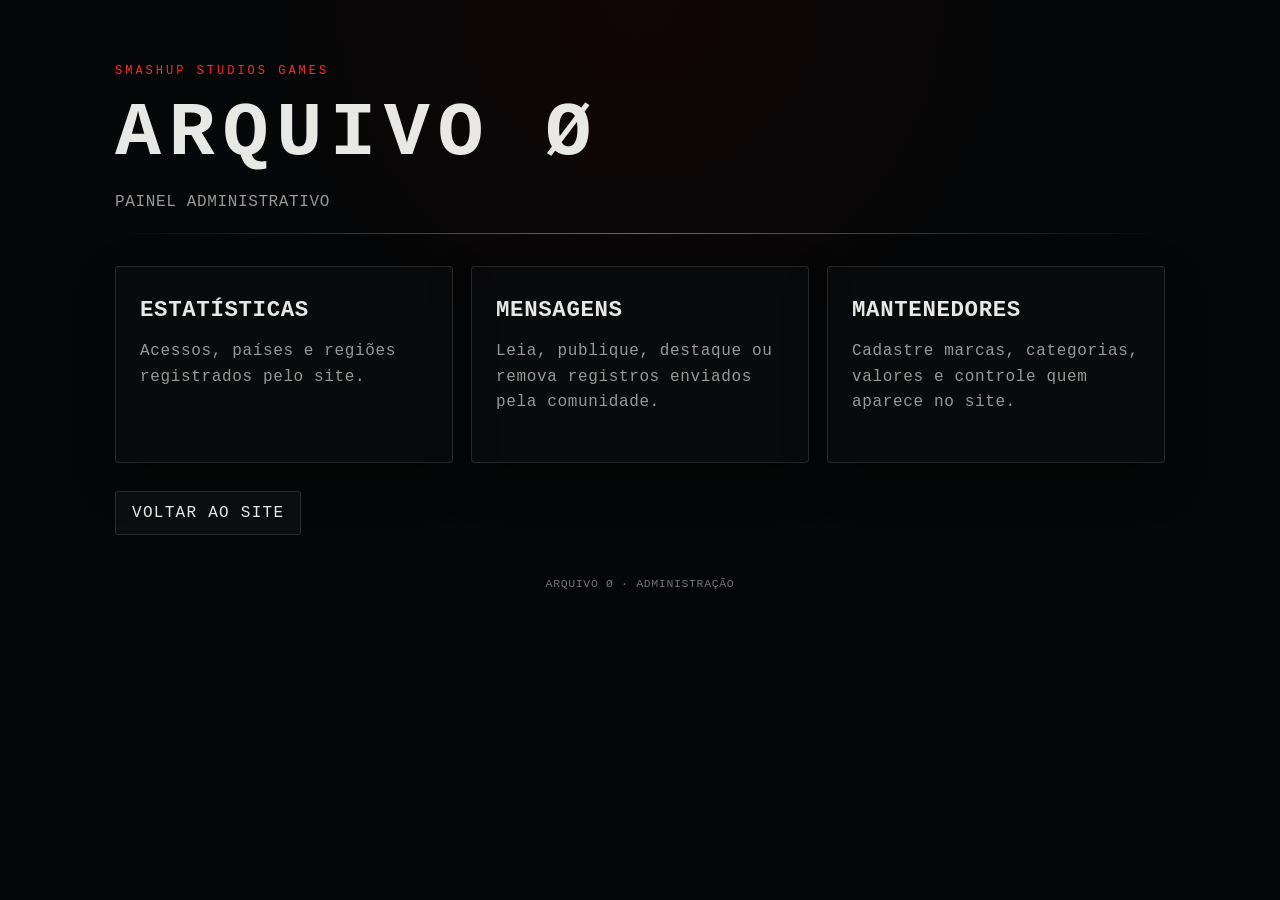
==== admin/index.html @ 3ae1b3dc "Adiciona painel administrativo e mantenedores" ====
<!doctype html><html lang="pt-BR"><head><meta charset="utf-8"><meta name="viewport" content="width=device-width,initial-scale=1"><title>ARQUIVO Ø | Painel Administrativo</title><link rel="stylesheet" href="admin.css"></head><body><main class="wrap"><p class="eyebrow">SMASHUP STUDIOS GAMES</p><h1 class="brand">ARQUIVO Ø</h1><p class="muted">PAINEL ADMINISTRATIVO</p><div class="red-line"></div><section class="grid"><a class="card" href="estatisticas.html"><h2>ESTATÍSTICAS</h2><p>Acessos, países e regiões registrados pelo site.</p></a><a class="card" href="mensagens.html"><h2>MENSAGENS</h2><p>Leia, publique, destaque ou remova registros enviados pela comunidade.</p></a><a class="card" href="mantenedores.html"><h2>MANTENEDORES</h2><p>Cadastre marcas, categorias, valores e controle quem aparece no site.</p></a></section><div class="actions" style="margin-top:28px"><a class="btn" href="../index.html">VOLTAR AO SITE</a></div><p class="footer">ARQUIVO Ø · ADMINISTRAÇÃO</p></main></body></html>
---- admin/admin.css ----
:root{--bg:#050607;--panel:#0b0d0e;--text:#e8e8e4;--muted:#969995;--red:#ff2a2a;--line:rgba(255,255,255,.12)}
*{box-sizing:border-box}html{background:var(--bg)}body{margin:0;min-height:100vh;background:radial-gradient(circle at 50% 0,rgba(110,0,0,.12),transparent 35%),#050607;color:var(--text);font-family:"DK P.I.","Courier New",monospace;letter-spacing:.04em}
a{color:inherit}.wrap{width:min(1050px,92vw);margin:auto;padding:52px 0 70px}.top{display:flex;align-items:center;justify-content:space-between;gap:20px;margin-bottom:36px}.brand{font-size:clamp(2.2rem,6vw,5rem);margin:0;letter-spacing:.1em}.eyebrow{color:var(--red);font-size:.75rem;letter-spacing:.25em}.muted{color:var(--muted)}.red-line{height:1px;background:linear-gradient(to right,transparent,var(--red),transparent);margin:22px 0 32px}.grid{display:grid;grid-template-columns:repeat(3,1fr);gap:18px}.card,.panel{border:1px solid var(--line);background:rgba(10,12,13,.82);box-shadow:0 18px 45px rgba(0,0,0,.25);border-radius:4px}.card{display:block;padding:30px 24px;text-decoration:none;min-height:170px;transition:.18s ease}.card:hover{transform:translateY(-3px);border-color:rgba(255,42,42,.7);box-shadow:0 0 28px rgba(255,0,0,.10)}.card h2{margin:0 0 12px;font-size:1.4rem}.card p{color:var(--muted);line-height:1.6}.panel{padding:26px;margin-top:22px}.actions{display:flex;gap:10px;flex-wrap:wrap}.btn{display:inline-flex;align-items:center;justify-content:center;min-height:44px;padding:10px 16px;border:1px solid var(--line);border-radius:3px;background:rgba(255,255,255,.03);color:var(--text);font:inherit;letter-spacing:.08em;text-decoration:none;cursor:pointer}.btn.primary{border-color:var(--red);background:rgba(110,0,0,.25)}.btn.danger{border-color:#a52b2b}.btn:hover{border-color:var(--red)}.field{margin:0 0 18px}.field label{display:block;margin-bottom:7px;color:#c8cac6;font-size:.78rem;letter-spacing:.12em}.field input,.field textarea,.field select{width:100%;padding:12px 13px;border:1px solid var(--line);border-radius:3px;background:#050607;color:var(--text);font:inherit}.field textarea{min-height:120px;resize:vertical}.row{display:grid;grid-template-columns:1fr 1fr;gap:16px}.status{min-height:24px;color:var(--muted);margin-top:14px}.status.ok{color:#b7d6b7}.status.err{color:#ff8b8b}.table-wrap{overflow:auto}.table{width:100%;border-collapse:collapse;min-width:760px}.table th,.table td{padding:12px 10px;border-bottom:1px solid var(--line);text-align:left;vertical-align:top}.table th{color:#c7c9c5;font-size:.72rem;letter-spacing:.12em}.table td{color:#b7b9b5}.logo-preview{width:100px;height:65px;object-fit:contain;background:#020303;border:1px solid var(--line);padding:5px}.pill{display:inline-block;padding:4px 8px;border:1px solid var(--line);border-radius:999px;font-size:.68rem}.stat-number{font-size:clamp(2.2rem,6vw,4.5rem);margin:.2em 0}.auth{max-width:620px}.hidden{display:none!important}.check{display:flex;align-items:center;gap:10px}.check input{width:auto}.message{white-space:pre-wrap;line-height:1.55}.small{font-size:.75rem}.footer{margin-top:42px;color:#6f726e;text-align:center;font-size:.72rem}@media(max-width:760px){.wrap{padding-top:28px}.top{align-items:flex-start;flex-direction:column}.grid,.row{grid-template-columns:1fr}.card{min-height:auto}.panel{padding:18px}.brand{font-size:3rem}.btn{width:100%}}
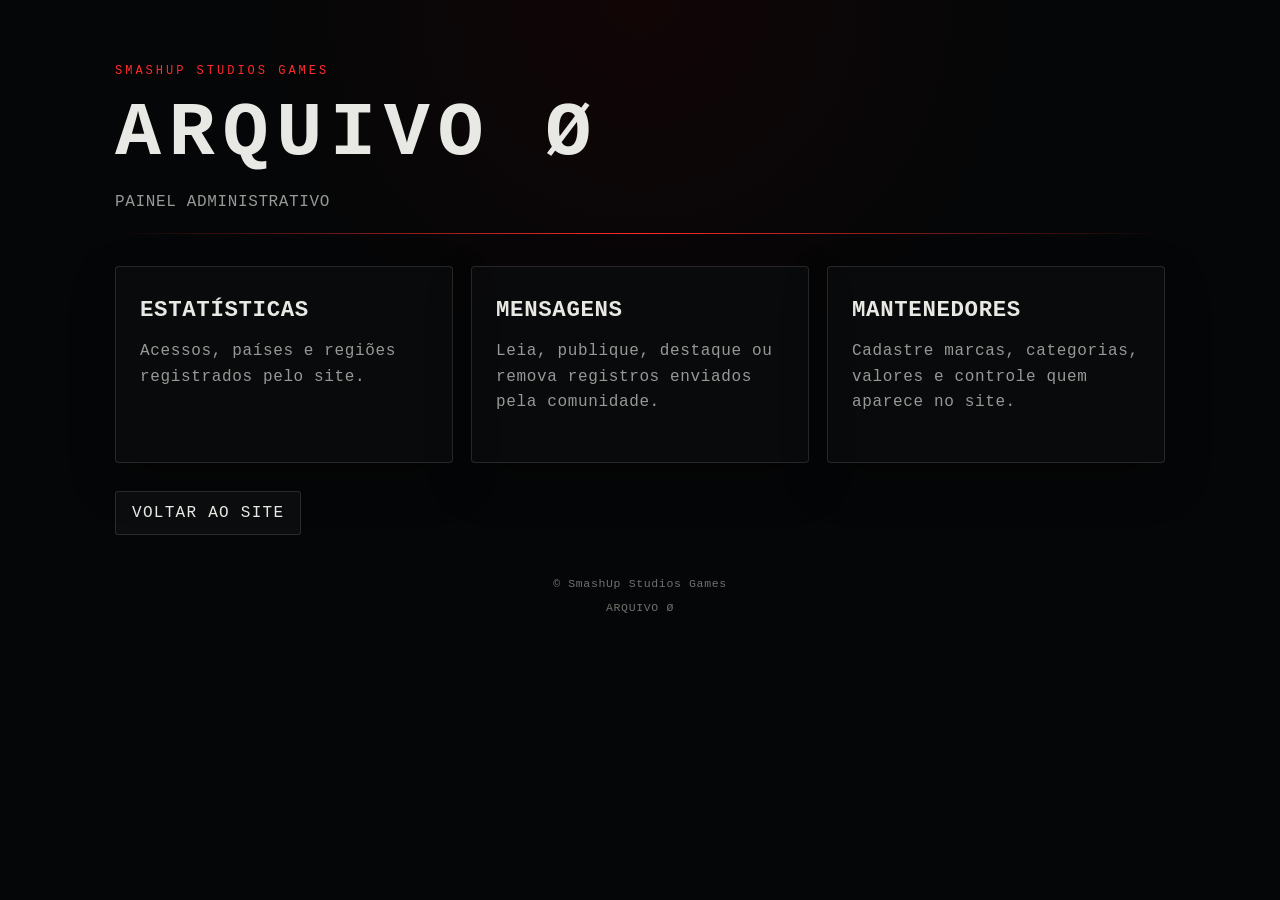
==== commit becbe666: "Organizando tela administrativa e principal" ====
--- a/admin/index.html
+++ b/admin/index.html
@@ -1 +1,40 @@
-<!doctype html><html lang="pt-BR"><head><meta charset="utf-8"><meta name="viewport" content="width=device-width,initial-scale=1"><title>ARQUIVO Ø | Painel Administrativo</title><link rel="stylesheet" href="admin.css"></head><body><main class="wrap"><p class="eyebrow">SMASHUP STUDIOS GAMES</p><h1 class="brand">ARQUIVO Ø</h1><p class="muted">PAINEL ADMINISTRATIVO</p><div class="red-line"></div><section class="grid"><a class="card" href="estatisticas.html"><h2>ESTATÍSTICAS</h2><p>Acessos, países e regiões registrados pelo site.</p></a><a class="card" href="mensagens.html"><h2>MENSAGENS</h2><p>Leia, publique, destaque ou remova registros enviados pela comunidade.</p></a><a class="card" href="mantenedores.html"><h2>MANTENEDORES</h2><p>Cadastre marcas, categorias, valores e controle quem aparece no site.</p></a></section><div class="actions" style="margin-top:28px"><a class="btn" href="../index.html">VOLTAR AO SITE</a></div><p class="footer">ARQUIVO Ø · ADMINISTRAÇÃO</p></main></body></html>
+<!doctype html>
+<html lang="pt-BR">
+
+<head>
+    <meta charset="utf-8">
+    <meta name="viewport" content="width=device-width,initial-scale=1">
+    <title>ARQUIVO Ø | Painel Administrativo</title>
+    <link rel="stylesheet" href="admin.css">
+
+    <link rel="icon" type="image/png" href="../assets/favicon.png">
+</head>
+
+<body>
+    <main class="wrap">
+        <p class="eyebrow">SMASHUP STUDIOS GAMES</p>
+        <h1 class="brand">ARQUIVO Ø</h1>
+        <p class="muted">PAINEL ADMINISTRATIVO</p>
+        <div class="red-line"></div>
+        <section class="grid"><a class="card" href="estatisticas.html">
+                <h2>ESTATÍSTICAS</h2>
+                <p>Acessos, países e regiões registrados pelo site.</p>
+            </a><a class="card" href="mensagens.html">
+                <h2>MENSAGENS</h2>
+                <p>Leia, publique, destaque ou remova registros enviados pela comunidade.</p>
+            </a><a class="card" href="mantenedores.html">
+                <h2>MANTENEDORES</h2>
+                <p>Cadastre marcas, categorias, valores e controle quem aparece no site.</p>
+            </a></section>
+        <div class="actions" style="margin-top:28px"><a class="btn" href="../index.html">VOLTAR AO SITE</a></div>
+        <!-- <p class="footer">ARQUIVO Ø · ADMINISTRAÇÃO</p> -->
+
+        <footer class="footer">
+            <p><span>© <span id="year"></span> SmashUp Studios Games</span></p>
+            <p><span>ARQUIVO Ø</span></p>
+        </footer>
+
+    </main>
+</body>
+
+</html>
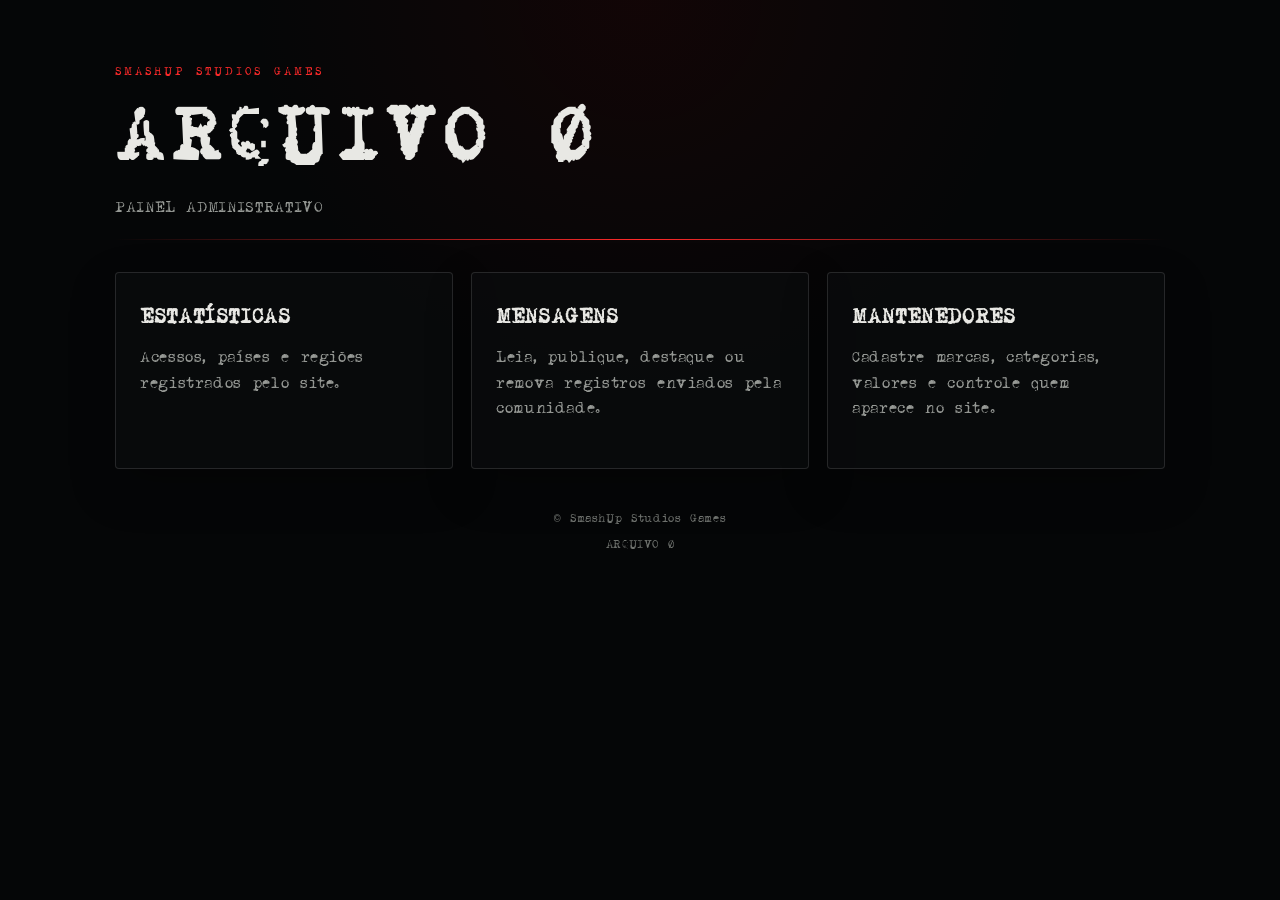
==== commit 86eadcfd: "Ocultação do botão VOLTAT AO SITE." ====
--- a/admin/index.html
+++ b/admin/index.html
@@ -7,7 +7,7 @@
     <title>ARQUIVO Ø | Painel Administrativo</title>
     <link rel="stylesheet" href="admin.css">
 
-    <link rel="icon" type="image/png" href="../assets/favicon.png">
+    <link rel="icon" type="image/png" href="../assets/favicon2.png">
 </head>
 
 <body>
@@ -26,7 +26,7 @@
                 <h2>MANTENEDORES</h2>
                 <p>Cadastre marcas, categorias, valores e controle quem aparece no site.</p>
             </a></section>
-        <div class="actions" style="margin-top:28px"><a class="btn" href="../index.html">VOLTAR AO SITE</a></div>
+        <!-- <div class="actions" style="margin-top:28px"><a class="btn" href="../index.html">VOLTAR AO SITE</a></div> -->
         <!-- <p class="footer">ARQUIVO Ø · ADMINISTRAÇÃO</p> -->
 
         <footer class="footer">
--- a/admin/admin.css
+++ b/admin/admin.css
@@ -1,3 +1,315 @@
-:root{--bg:#050607;--panel:#0b0d0e;--text:#e8e8e4;--muted:#969995;--red:#ff2a2a;--line:rgba(255,255,255,.12)}
-*{box-sizing:border-box}html{background:var(--bg)}body{margin:0;min-height:100vh;background:radial-gradient(circle at 50% 0,rgba(110,0,0,.12),transparent 35%),#050607;color:var(--text);font-family:"DK P.I.","Courier New",monospace;letter-spacing:.04em}
-a{color:inherit}.wrap{width:min(1050px,92vw);margin:auto;padding:52px 0 70px}.top{display:flex;align-items:center;justify-content:space-between;gap:20px;margin-bottom:36px}.brand{font-size:clamp(2.2rem,6vw,5rem);margin:0;letter-spacing:.1em}.eyebrow{color:var(--red);font-size:.75rem;letter-spacing:.25em}.muted{color:var(--muted)}.red-line{height:1px;background:linear-gradient(to right,transparent,var(--red),transparent);margin:22px 0 32px}.grid{display:grid;grid-template-columns:repeat(3,1fr);gap:18px}.card,.panel{border:1px solid var(--line);background:rgba(10,12,13,.82);box-shadow:0 18px 45px rgba(0,0,0,.25);border-radius:4px}.card{display:block;padding:30px 24px;text-decoration:none;min-height:170px;transition:.18s ease}.card:hover{transform:translateY(-3px);border-color:rgba(255,42,42,.7);box-shadow:0 0 28px rgba(255,0,0,.10)}.card h2{margin:0 0 12px;font-size:1.4rem}.card p{color:var(--muted);line-height:1.6}.panel{padding:26px;margin-top:22px}.actions{display:flex;gap:10px;flex-wrap:wrap}.btn{display:inline-flex;align-items:center;justify-content:center;min-height:44px;padding:10px 16px;border:1px solid var(--line);border-radius:3px;background:rgba(255,255,255,.03);color:var(--text);font:inherit;letter-spacing:.08em;text-decoration:none;cursor:pointer}.btn.primary{border-color:var(--red);background:rgba(110,0,0,.25)}.btn.danger{border-color:#a52b2b}.btn:hover{border-color:var(--red)}.field{margin:0 0 18px}.field label{display:block;margin-bottom:7px;color:#c8cac6;font-size:.78rem;letter-spacing:.12em}.field input,.field textarea,.field select{width:100%;padding:12px 13px;border:1px solid var(--line);border-radius:3px;background:#050607;color:var(--text);font:inherit}.field textarea{min-height:120px;resize:vertical}.row{display:grid;grid-template-columns:1fr 1fr;gap:16px}.status{min-height:24px;color:var(--muted);margin-top:14px}.status.ok{color:#b7d6b7}.status.err{color:#ff8b8b}.table-wrap{overflow:auto}.table{width:100%;border-collapse:collapse;min-width:760px}.table th,.table td{padding:12px 10px;border-bottom:1px solid var(--line);text-align:left;vertical-align:top}.table th{color:#c7c9c5;font-size:.72rem;letter-spacing:.12em}.table td{color:#b7b9b5}.logo-preview{width:100px;height:65px;object-fit:contain;background:#020303;border:1px solid var(--line);padding:5px}.pill{display:inline-block;padding:4px 8px;border:1px solid var(--line);border-radius:999px;font-size:.68rem}.stat-number{font-size:clamp(2.2rem,6vw,4.5rem);margin:.2em 0}.auth{max-width:620px}.hidden{display:none!important}.check{display:flex;align-items:center;gap:10px}.check input{width:auto}.message{white-space:pre-wrap;line-height:1.55}.small{font-size:.75rem}.footer{margin-top:42px;color:#6f726e;text-align:center;font-size:.72rem}@media(max-width:760px){.wrap{padding-top:28px}.top{align-items:flex-start;flex-direction:column}.grid,.row{grid-template-columns:1fr}.card{min-height:auto}.panel{padding:18px}.brand{font-size:3rem}.btn{width:100%}}
+@font-face {
+    font-family: "DK P.I.";
+    src: url("../assets/fonts/DK P_I_.ttf") format("truetype");
+    font-weight: 400;
+    font-style: normal;
+}
+
+:root {
+    --bg: #050607;
+    --panel: #0b0d0e;
+    --text: #e8e8e4;
+    --muted: #969995;
+    --red: #ff2a2a;
+    --line: rgba(255, 255, 255, .12)
+}
+
+* {
+    box-sizing: border-box
+}
+
+html {
+    background: var(--bg)
+}
+
+body {
+    margin: 0;
+    min-height: 100vh;
+    background: radial-gradient(circle at 50% 0, rgba(110, 0, 0, .12), transparent 35%), #050607;
+    color: var(--text);
+    font-family: "DK P.I.", "Courier New", monospace;
+    letter-spacing: .04em
+}
+
+a {
+    color: inherit
+}
+
+.wrap {
+    width: min(1050px, 92vw);
+    margin: auto;
+    padding: 52px 0 70px
+}
+
+.top {
+    display: flex;
+    align-items: center;
+    justify-content: space-between;
+    gap: 20px;
+    margin-bottom: 36px
+}
+
+.brand {
+    font-size: clamp(2.2rem, 6vw, 5rem);
+    margin: 0;
+    letter-spacing: .1em
+}
+
+.eyebrow {
+    color: var(--red);
+    font-size: .75rem;
+    letter-spacing: .25em
+}
+
+.muted {
+    color: var(--muted)
+}
+
+.red-line {
+    height: 1px;
+    background: linear-gradient(to right, transparent, var(--red), transparent);
+    margin: 22px 0 32px
+}
+
+.grid {
+    display: grid;
+    grid-template-columns: repeat(3, 1fr);
+    gap: 18px
+}
+
+.card,
+.panel {
+    border: 1px solid var(--line);
+    background: rgba(10, 12, 13, .82);
+    box-shadow: 0 18px 45px rgba(0, 0, 0, .25);
+    border-radius: 4px
+}
+
+.card {
+    display: block;
+    padding: 30px 24px;
+    text-decoration: none;
+    min-height: 170px;
+    transition: .18s ease
+}
+
+.card:hover {
+    transform: translateY(-3px);
+    border-color: rgba(255, 42, 42, .7);
+    box-shadow: 0 0 28px rgba(255, 0, 0, .10)
+}
+
+.card h2 {
+    margin: 0 0 12px;
+    font-size: 1.4rem
+}
+
+.card p {
+    color: var(--muted);
+    line-height: 1.6
+}
+
+.panel {
+    padding: 26px;
+    margin-top: 22px
+}
+
+.actions {
+    display: flex;
+    gap: 10px;
+    flex-wrap: wrap
+}
+
+.btn {
+    display: inline-flex;
+    align-items: center;
+    justify-content: center;
+    min-height: 44px;
+    padding: 10px 16px;
+    border: 1px solid var(--line);
+    border-radius: 3px;
+    background: rgba(255, 255, 255, .03);
+    color: var(--text);
+    font: inherit;
+    letter-spacing: .08em;
+    text-decoration: none;
+    cursor: pointer
+}
+
+.btn.primary {
+    border-color: var(--red);
+    background: rgba(110, 0, 0, .25)
+}
+
+.btn.danger {
+    border-color: #a52b2b
+}
+
+.btn:hover {
+    border-color: var(--red)
+}
+
+.field {
+    margin: 0 0 18px
+}
+
+.field label {
+    display: block;
+    margin-bottom: 7px;
+    color: #c8cac6;
+    font-size: .78rem;
+    letter-spacing: .12em
+}
+
+.field input,
+.field textarea,
+.field select {
+    width: 100%;
+    padding: 12px 13px;
+    border: 1px solid var(--line);
+    border-radius: 3px;
+    background: #050607;
+    color: var(--text);
+    font: inherit
+}
+
+.field textarea {
+    min-height: 120px;
+    resize: vertical
+}
+
+.row {
+    display: grid;
+    grid-template-columns: 1fr 1fr;
+    gap: 16px
+}
+
+.status {
+    min-height: 24px;
+    color: var(--muted);
+    margin-top: 14px
+}
+
+.status.ok {
+    color: #b7d6b7
+}
+
+.status.err {
+    color: #ff8b8b
+}
+
+.table-wrap {
+    overflow: auto
+}
+
+.table {
+    width: 100%;
+    border-collapse: collapse;
+    min-width: 760px
+}
+
+.table th,
+.table td {
+    padding: 12px 10px;
+    border-bottom: 1px solid var(--line);
+    text-align: left;
+    vertical-align: top
+}
+
+.table th {
+    color: #c7c9c5;
+    font-size: .72rem;
+    letter-spacing: .12em
+}
+
+.table td {
+    color: #b7b9b5
+}
+
+.logo-preview {
+    width: 100px;
+    height: 65px;
+    object-fit: contain;
+    background: #020303;
+    border: 1px solid var(--line);
+    padding: 5px
+}
+
+.pill {
+    display: inline-block;
+    padding: 4px 8px;
+    border: 1px solid var(--line);
+    border-radius: 999px;
+    font-size: .68rem
+}
+
+.stat-number {
+    font-size: clamp(2.2rem, 6vw, 4.5rem);
+    margin: .2em 0
+}
+
+.auth {
+    max-width: 620px
+}
+
+.hidden {
+    display: none !important
+}
+
+.check {
+    display: flex;
+    align-items: center;
+    gap: 10px
+}
+
+.check input {
+    width: auto
+}
+
+.message {
+    white-space: pre-wrap;
+    line-height: 1.55
+}
+
+.small {
+    font-size: .75rem
+}
+
+.footer {
+    margin-top: 42px;
+    color: #6f726e;
+    text-align: center;
+    font-size: .72rem
+}
+
+@media(max-width:760px) {
+    .wrap {
+        padding-top: 28px
+    }
+
+    .top {
+        align-items: flex-start;
+        flex-direction: column
+    }
+
+    .grid,
+    .row {
+        grid-template-columns: 1fr
+    }
+
+    .card {
+        min-height: auto
+    }
+
+    .panel {
+        padding: 18px
+    }
+
+    .brand {
+        font-size: 3rem
+    }
+
+    .btn {
+        width: 100%
+    }
+}
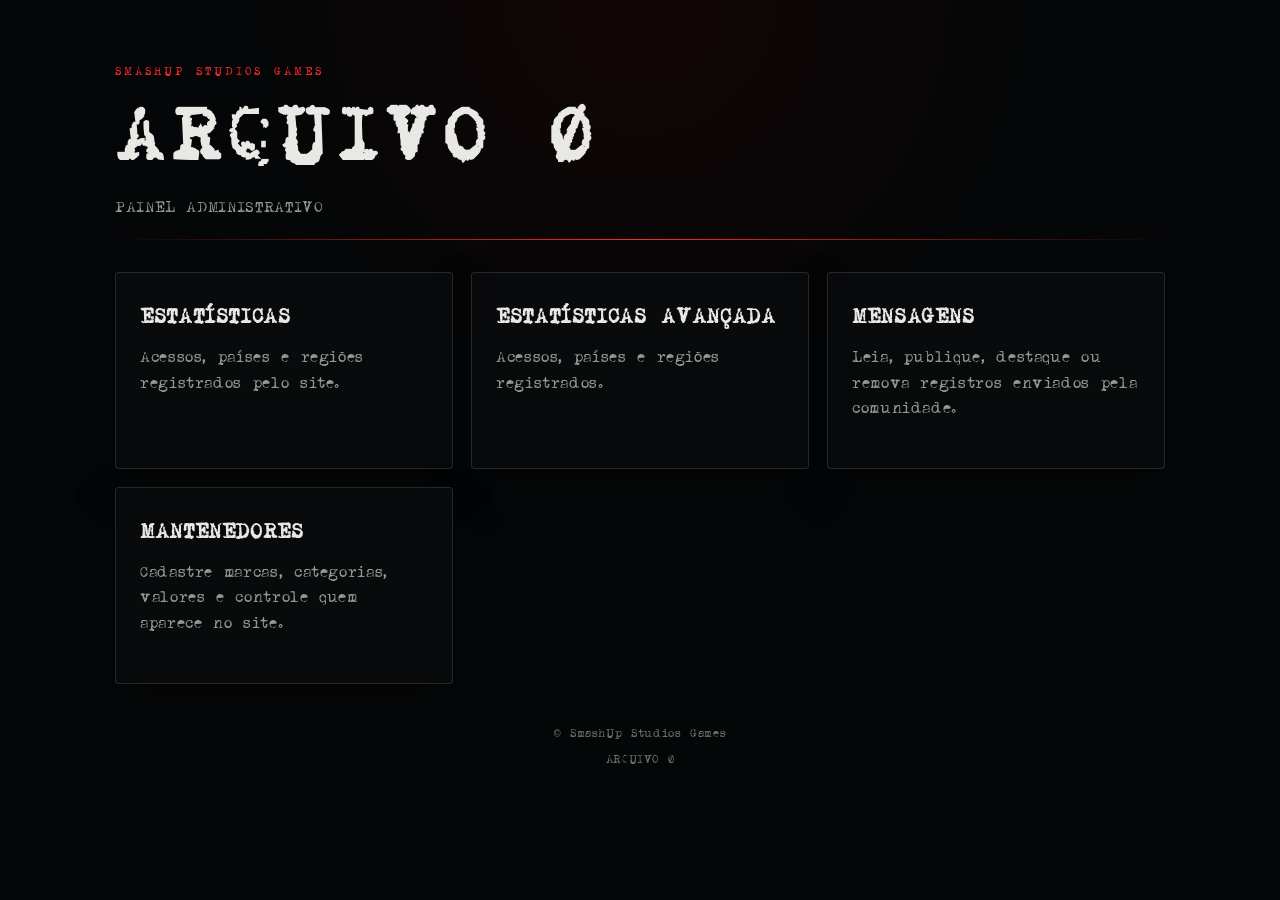
==== commit 24427775: "Adicionado mais um botão da Página Administrativa ESTATÍSTICAS AVANÇADA. Página crianda primeiro." ====
--- a/admin/index.html
+++ b/admin/index.html
@@ -16,16 +16,24 @@
         <h1 class="brand">ARQUIVO Ø</h1>
         <p class="muted">PAINEL ADMINISTRATIVO</p>
         <div class="red-line"></div>
-        <section class="grid"><a class="card" href="estatisticas.html">
+        <section class="grid">
+            <a class="card" href="estatisticas.html">
                 <h2>ESTATÍSTICAS</h2>
                 <p>Acessos, países e regiões registrados pelo site.</p>
-            </a><a class="card" href="mensagens.html">
+            </a>
+            <a class="card" href="../estatisticas.html">
+                <h2>ESTATÍSTICAS AVANÇADA</h2>
+                <p>Acessos, países e regiões registrados.</p>
+            </a>
+            <a class="card" href="mensagens.html">
                 <h2>MENSAGENS</h2>
                 <p>Leia, publique, destaque ou remova registros enviados pela comunidade.</p>
-            </a><a class="card" href="mantenedores.html">
+            </a>
+            <a class="card" href="mantenedores.html">
                 <h2>MANTENEDORES</h2>
                 <p>Cadastre marcas, categorias, valores e controle quem aparece no site.</p>
-            </a></section>
+            </a>
+        </section>
         <!-- <div class="actions" style="margin-top:28px"><a class="btn" href="../index.html">VOLTAR AO SITE</a></div> -->
         <!-- <p class="footer">ARQUIVO Ø · ADMINISTRAÇÃO</p> -->
 
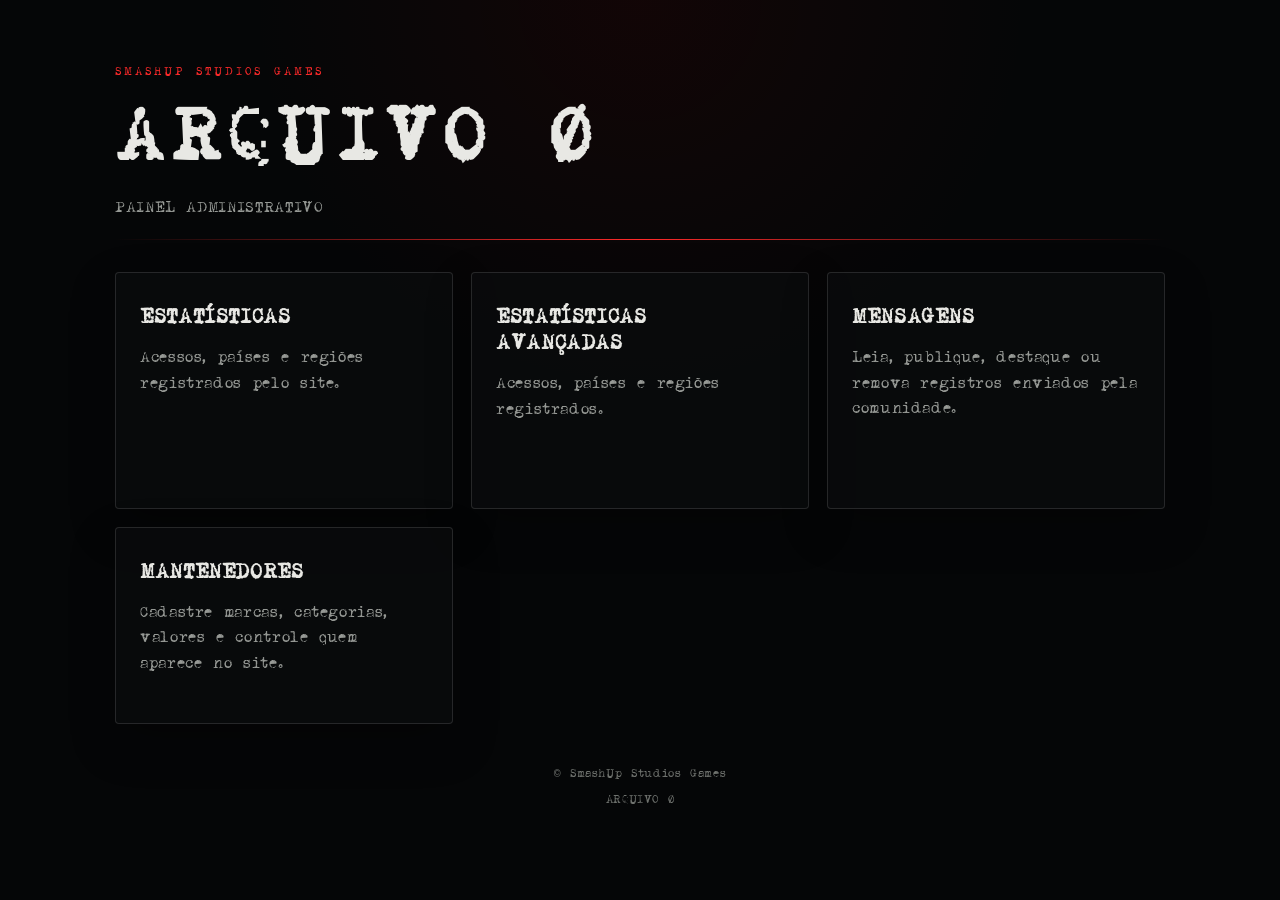
==== commit ea7f6ddc: "Botão ADMIN. MENS. mostra quantidade de mensagens. Linhas separadoras maiores. Cabeçalho da página d" ====
--- a/admin/index.html
+++ b/admin/index.html
@@ -22,12 +22,13 @@
                 <p>Acessos, países e regiões registrados pelo site.</p>
             </a>
             <a class="card" href="../estatisticas.html">
-                <h2>ESTATÍSTICAS AVANÇADA</h2>
+                <h2>ESTATÍSTICAS AVANÇADAS</h2>
                 <p>Acessos, países e regiões registrados.</p>
             </a>
             <a class="card" href="mensagens.html">
                 <h2>MENSAGENS</h2>
                 <p>Leia, publique, destaque ou remova registros enviados pela comunidade.</p>
+                <p id="status" class="status"></p>
             </a>
             <a class="card" href="mantenedores.html">
                 <h2>MANTENEDORES</h2>
@@ -43,6 +44,8 @@
         </footer>
 
     </main>
+    <script src="admin.js"></script>
+    <script src="status_mensagens.js"></script>
 </body>
 
 </html>
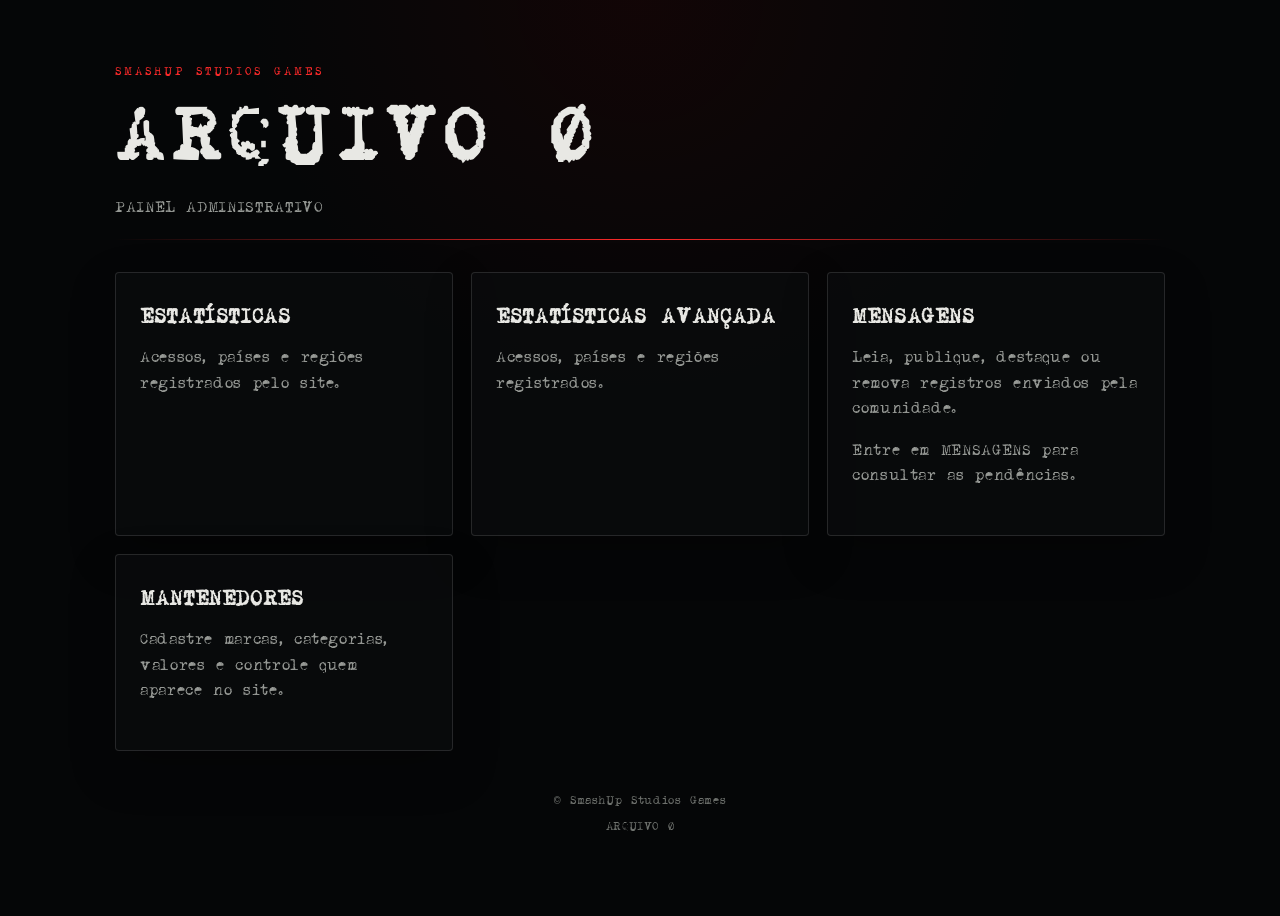
==== commit 9ca0af4e: "Voltar a mostrar mensagens." ====
--- a/admin/index.html
+++ b/admin/index.html
@@ -22,7 +22,7 @@
                 <p>Acessos, países e regiões registrados pelo site.</p>
             </a>
             <a class="card" href="../estatisticas.html">
-                <h2>ESTATÍSTICAS AVANÇADAS</h2>
+                <h2>ESTATÍSTICAS AVANÇADA</h2>
                 <p>Acessos, países e regiões registrados.</p>
             </a>
             <a class="card" href="mensagens.html">
